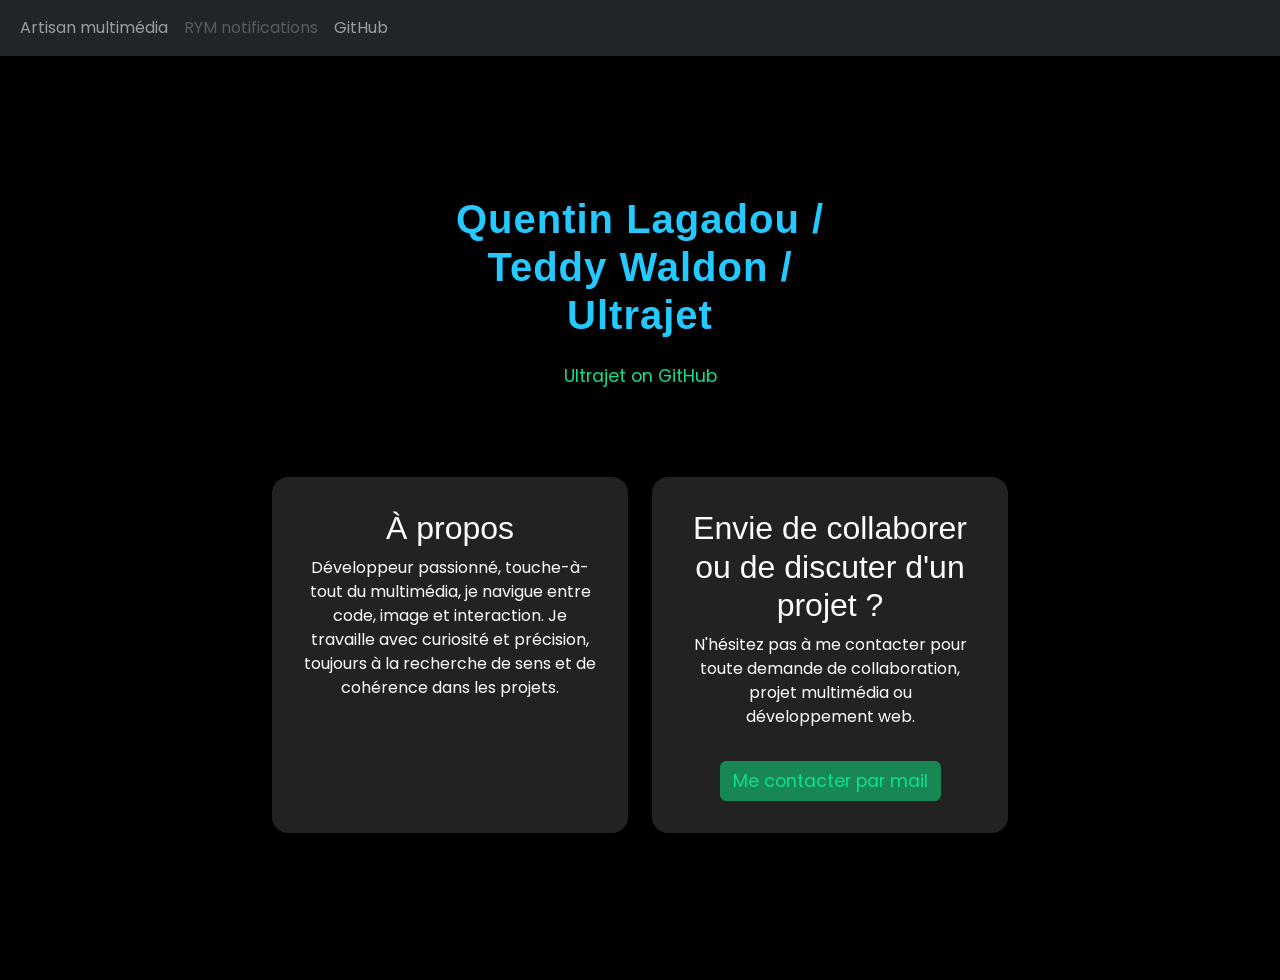
==== index.html @ 109565fb "nettoyage page d'accueil" ====
<!DOCTYPE html>
<html lang="en">
<head>
    <meta charset="UTF-8">
    <meta http-equiv="X-UA-Compatible" content="IE=edge">
    <meta name="viewport" content="width=device-width, initial-scale=1.0">
    <title>Ultrajet's website</title>
    <link href="https://cdn.jsdelivr.net/npm/bootstrap@5.3.6/dist/css/bootstrap.min.css" rel="stylesheet" integrity="sha384-4Q6Gf2aSP4eDXB8Miphtr37CMZZQ5oXLH2yaXMJ2w8e2ZtHTl7GptT4jmndRuHDT" crossorigin="anonymous">
    <!-- link href="https://fonts.googleapis.com/css2?family=Space+Grotesk:wght@400;600;700&display=swap" rel="stylesheet" -->
    <link href="https://fonts.googleapis.com/css2?family=Poppins:wght@400;600;700&display=swap" rel="stylesheet">
</head>
<style>
    body {
        background: black;
        color: white;
        /* font-family: 'Space Grotesk', sans-serif; */
        font-family: 'Poppins', sans-serif;
    }
    .container {
        min-height: 100vh;
    }
    /* Titre principal */
    h1 {
        font-size: 2.5rem;
        font-weight: 700;
        letter-spacing: 1px;
        margin-bottom: 1.5rem;
        color: #23c9ff;
        text-align: center;
        text-shadow: 1px 1px 4px rgba(0, 0, 0, 0.6);
    }
    h1, h2 {
        font-family: 'Space Grotesk', sans-serif;
    }

    /* Conteneur central */
    .container {
        max-width: 800px;
        margin: 0 auto;
        padding: 2rem;
    }

    /* Listes de liens */
    .container ul {
        list-style: none;
        padding-left: 0;
        margin-bottom: 2rem;
        display: flex;
        flex-direction: column;
        gap: 0.75rem;
        align-items: center;
    }

    /* Liens actifs */
    .container a {
        text-decoration: none;
        font-size: 1.1rem;
        color: #0fdf8a;
        transition: color 0.2s ease;
    }

    .container a:hover {
        color: #1aff9c;
    }

    /* Liens barrés / inactifs */
    .container li span[style*="line-through"] {
        color: #888;
        font-style: italic;
    }
    /* Hero Banner */
    .hero-banner {
        background: radial-gradient(ellipse at center, #111 0%, #000 100%);
        padding: 4rem 2rem;
        text-align: center;
        border-bottom: 1px solid #222;
        box-shadow: inset 0 -1px 10px rgba(0, 255, 150, 0.15);
        position: relative;
    }

    .hero-content h1 {
        font-size: 3rem;
        color: #0fdf8a;
        text-shadow: 0 0 8px rgba(15, 223, 138, 0.7);
        margin-bottom: 0.5rem;
        font-family: 'Space Grotesk', sans-serif;
        letter-spacing: 2px;
    }

    .hero-content p {
        font-size: 1.2rem;
        color: #ccc;
        font-weight: 400;
        font-family: 'Inter', sans-serif;
        margin: 0;
    }


    /* Séparateur */
    hr {
        border-color: #444;
        margin: 2rem 0;
    }
    .cta-section {
        background: #222;
        border-radius: 1rem;
        padding: 2rem;
        margin: 2rem 0;
        text-align: center;
        box-shadow: 0 2px 8px rgba(0,0,0,0.3);
        flex: 1 1 0;
        min-width: 260px;
    }
    .cta-btn {
        margin-top: 1rem;
    }
    @media (max-width: 991.98px) {
        .cta-row {
            flex-direction: column !important;
        }
        .cta-section {
            margin: 1rem 0 !important;
        }
    }
    @keyframes fadeIn {
        from { opacity: 0; transform: translateY(20px); }
        to { opacity: 1; transform: translateY(0); }
    }
</style>
<body>
    <nav class="navbar navbar-expand-lg navbar-dark bg-dark mb-4">
        <div class="container-fluid">
            <button class="navbar-toggler" type="button" data-bs-toggle="collapse" data-bs-target="#navbarSupportedContent" aria-controls="navbarSupportedContent" aria-expanded="false" aria-label="Toggle navigation">
                <span class="navbar-toggler-icon"></span>
            </button>
            <div class="collapse navbar-collapse" id="navbarSupportedContent">
                <ul class="navbar-nav me-auto mb-2 mb-lg-0">
                    <li class="nav-item">
                        <a class="nav-link" href="./artisanmultimedia/">Artisan multimédia</a>
                    </li>
                    <li class="nav-item">
                        <a class="nav-link disabled" href="#" tabindex="-1" aria-disabled="true">RYM notifications</a>
                    </li>
                    <li class="nav-item">
                        <a class="nav-link" href="https://github.com/Ultrajet" target="_blank">GitHub</a>
                    </li>
                </ul>
            </div>
        </div>
    </nav>
    <div class="container d-flex justify-content-center flex-column">

        <h1>Quentin Lagadou /<br>Teddy Waldon /<br>Ultrajet</h1>

        <ul>
            <li><a href="https://github.com/Ultrajet" target="_blank">Ultrajet on GitHub</a></li>
        </ul>

        <!-- Sections côte à côte -->
        <div class="d-flex cta-row gap-4 mt-4" style="animation: fadeIn 1.5s ease;">
            <!-- À propos Section -->
            <section class="cta-section">
                <h2>À propos</h2>
                <p>
                    Développeur passionné, touche-à-tout du multimédia, je navigue entre code, image et interaction.
                    Je travaille avec curiosité et précision, toujours à la recherche de sens et de cohérence dans les projets.
                </p>
            </section>
            <!-- Call to Action Section -->
            <section class="cta-section">
                <h2>Envie de collaborer ou de discuter d'un projet&nbsp;?</h2>
                <p>N'hésitez pas à me contacter pour toute demande de collaboration, projet multimédia ou développement web.</p>
                <a href="mailto:quentin.lagadou@gmail.com" class="btn btn-success cta-btn">Me contacter par mail</a>
            </section>
        </div>

    </div>

    <script src="https://cdn.jsdelivr.net/npm/bootstrap@5.3.6/dist/js/bootstrap.bundle.min.js" integrity="sha384-j1CDi7MgGQ12Z7Qab0qlWQ/Qqz24Gc6BM0thvEMVjHnfYGF0rmFCozFSxQBxwHKO" crossorigin="anonymous"></script>
</body>
</html>
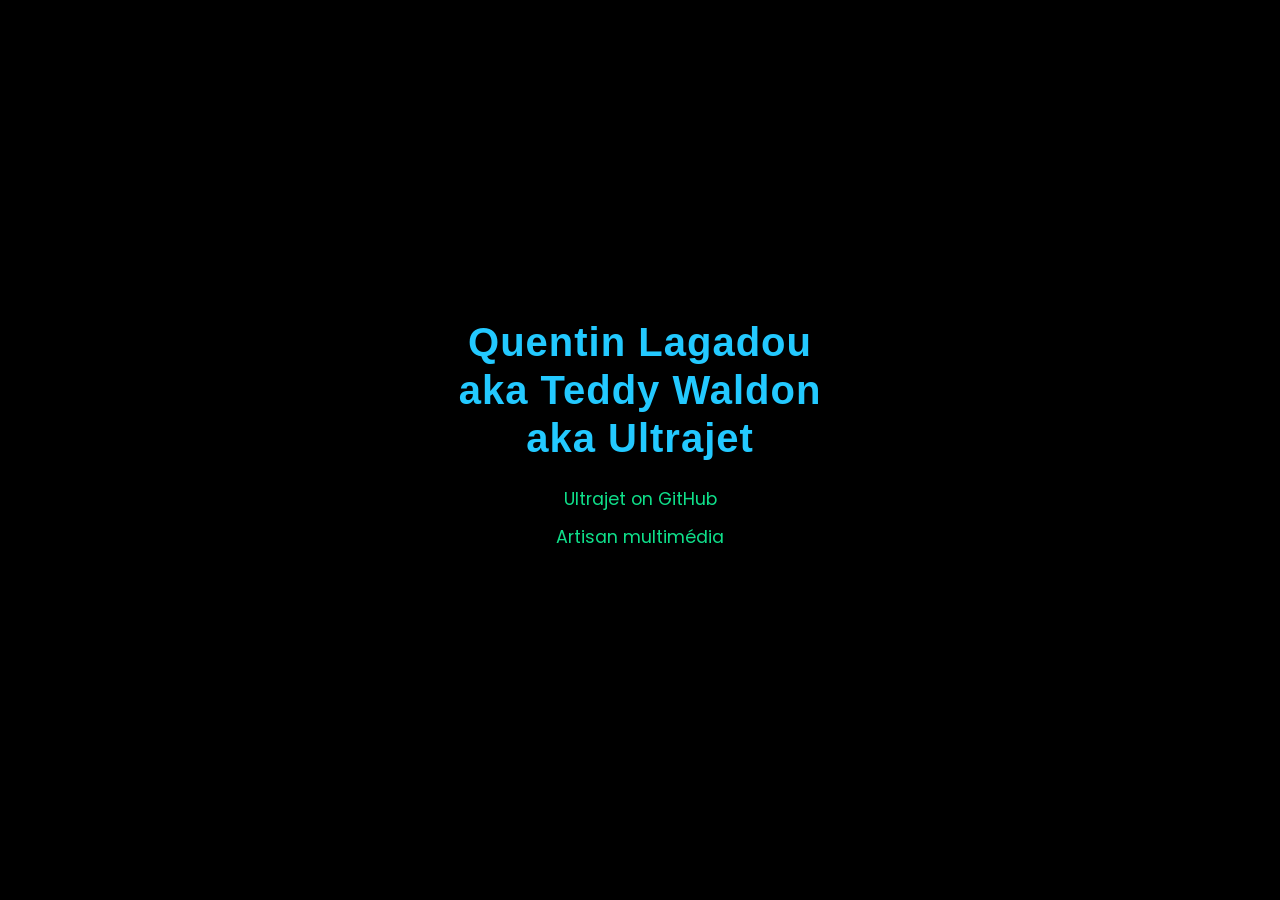
==== commit 68052f1d: "revamp de l'index" ====
--- a/index.html
+++ b/index.html
@@ -56,124 +56,21 @@
         text-decoration: none;
         font-size: 1.1rem;
         color: #0fdf8a;
-        transition: color 0.2s ease;
+        transition: all 0.2s ease;
     }
 
     .container a:hover {
         color: #1aff9c;
-    }
-
-    /* Liens barrés / inactifs */
-    .container li span[style*="line-through"] {
-        color: #888;
-        font-style: italic;
-    }
-    /* Hero Banner */
-    .hero-banner {
-        background: radial-gradient(ellipse at center, #111 0%, #000 100%);
-        padding: 4rem 2rem;
-        text-align: center;
-        border-bottom: 1px solid #222;
-        box-shadow: inset 0 -1px 10px rgba(0, 255, 150, 0.15);
-        position: relative;
-    }
-
-    .hero-content h1 {
-        font-size: 3rem;
-        color: #0fdf8a;
-        text-shadow: 0 0 8px rgba(15, 223, 138, 0.7);
-        margin-bottom: 0.5rem;
-        font-family: 'Space Grotesk', sans-serif;
-        letter-spacing: 2px;
-    }
-
-    .hero-content p {
-        font-size: 1.2rem;
-        color: #ccc;
-        font-weight: 400;
-        font-family: 'Inter', sans-serif;
-        margin: 0;
-    }
-
-
-    /* Séparateur */
-    hr {
-        border-color: #444;
-        margin: 2rem 0;
-    }
-    .cta-section {
-        background: #222;
-        border-radius: 1rem;
-        padding: 2rem;
-        margin: 2rem 0;
-        text-align: center;
-        box-shadow: 0 2px 8px rgba(0,0,0,0.3);
-        flex: 1 1 0;
-        min-width: 260px;
-    }
-    .cta-btn {
-        margin-top: 1rem;
-    }
-    @media (max-width: 991.98px) {
-        .cta-row {
-            flex-direction: column !important;
-        }
-        .cta-section {
-            margin: 1rem 0 !important;
-        }
-    }
-    @keyframes fadeIn {
-        from { opacity: 0; transform: translateY(20px); }
-        to { opacity: 1; transform: translateY(0); }
+        text-decoration: underline;
     }
 </style>
 <body>
-    <nav class="navbar navbar-expand-lg navbar-dark bg-dark mb-4">
-        <div class="container-fluid">
-            <button class="navbar-toggler" type="button" data-bs-toggle="collapse" data-bs-target="#navbarSupportedContent" aria-controls="navbarSupportedContent" aria-expanded="false" aria-label="Toggle navigation">
-                <span class="navbar-toggler-icon"></span>
-            </button>
-            <div class="collapse navbar-collapse" id="navbarSupportedContent">
-                <ul class="navbar-nav me-auto mb-2 mb-lg-0">
-                    <li class="nav-item">
-                        <a class="nav-link" href="./artisanmultimedia/">Artisan multimédia</a>
-                    </li>
-                    <li class="nav-item">
-                        <a class="nav-link disabled" href="#" tabindex="-1" aria-disabled="true">RYM notifications</a>
-                    </li>
-                    <li class="nav-item">
-                        <a class="nav-link" href="https://github.com/Ultrajet" target="_blank">GitHub</a>
-                    </li>
-                </ul>
-            </div>
-        </div>
-    </nav>
     <div class="container d-flex justify-content-center flex-column">
-
-        <h1>Quentin Lagadou /<br>Teddy Waldon /<br>Ultrajet</h1>
-
+        <h1>Quentin Lagadou<br>aka Teddy Waldon<br>aka Ultrajet</h1>
         <ul>
             <li><a href="https://github.com/Ultrajet" target="_blank">Ultrajet on GitHub</a></li>
+            <li><a class="nav-link" href="./artisanmultimedia/">Artisan multimédia</a></li>
         </ul>
-
-        <!-- Sections côte à côte -->
-        <div class="d-flex cta-row gap-4 mt-4" style="animation: fadeIn 1.5s ease;">
-            <!-- À propos Section -->
-            <section class="cta-section">
-                <h2>À propos</h2>
-                <p>
-                    Développeur passionné, touche-à-tout du multimédia, je navigue entre code, image et interaction.
-                    Je travaille avec curiosité et précision, toujours à la recherche de sens et de cohérence dans les projets.
-                </p>
-            </section>
-            <!-- Call to Action Section -->
-            <section class="cta-section">
-                <h2>Envie de collaborer ou de discuter d'un projet&nbsp;?</h2>
-                <p>N'hésitez pas à me contacter pour toute demande de collaboration, projet multimédia ou développement web.</p>
-                <a href="mailto:quentin.lagadou@gmail.com" class="btn btn-success cta-btn">Me contacter par mail</a>
-            </section>
-        </div>
-
     </div>
 
     <script src="https://cdn.jsdelivr.net/npm/bootstrap@5.3.6/dist/js/bootstrap.bundle.min.js" integrity="sha384-j1CDi7MgGQ12Z7Qab0qlWQ/Qqz24Gc6BM0thvEMVjHnfYGF0rmFCozFSxQBxwHKO" crossorigin="anonymous"></script>
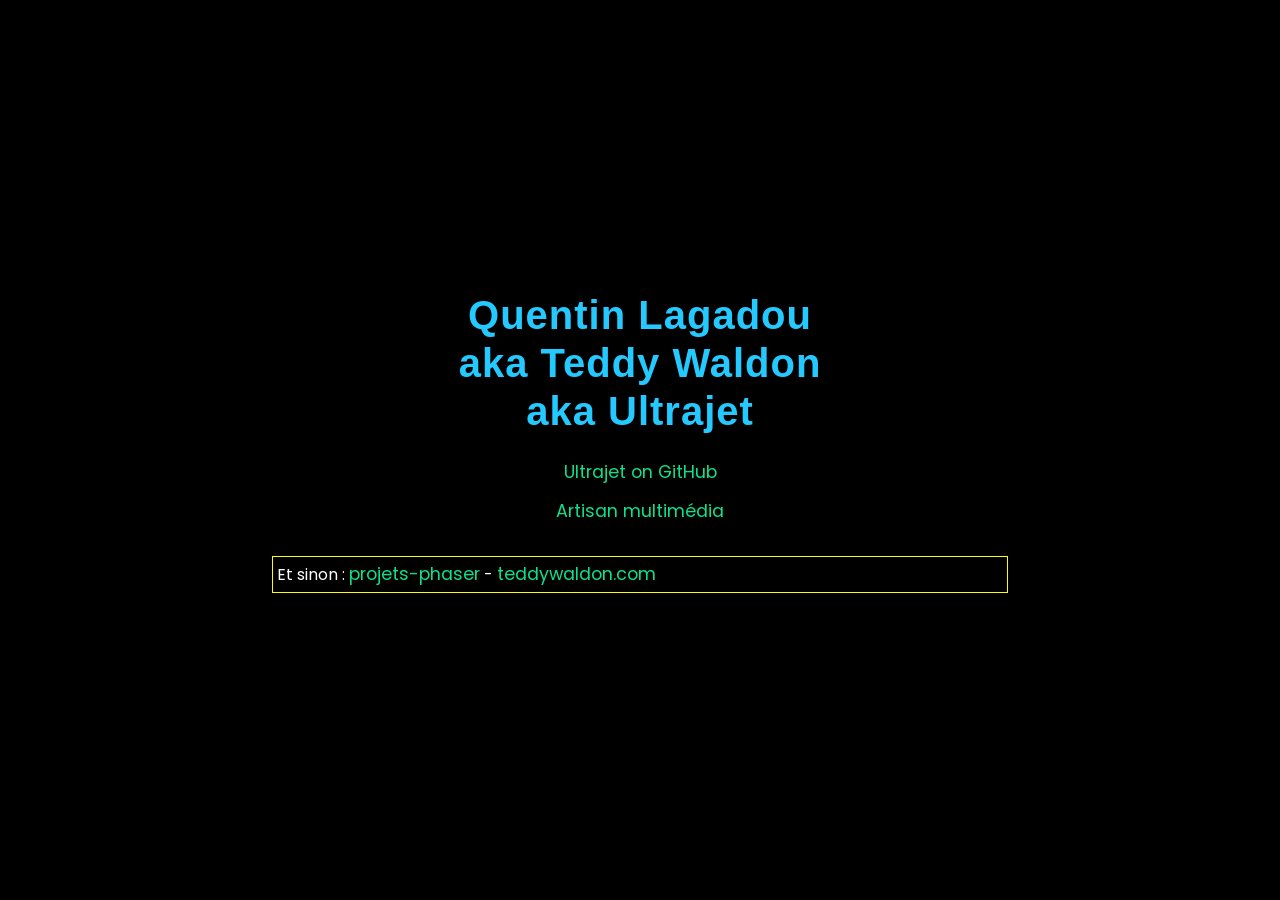
==== commit dbef937c: "Update index.html" ====
--- a/index.html
+++ b/index.html
@@ -63,6 +63,11 @@
         color: #1aff9c;
         text-decoration: underline;
     }
+
+    .other-links {
+        border: 1px solid yellow;
+        padding: 4px;
+    }
 </style>
 <body>
     <div class="container d-flex justify-content-center flex-column">
@@ -71,8 +76,8 @@
             <li><a href="https://github.com/Ultrajet" target="_blank">Ultrajet on GitHub</a></li>
             <li><a class="nav-link" href="./artisanmultimedia/">Artisan multimédia</a></li>
         </ul>
+        <p class="other-links">Et sinon : <a href="./projets-phaser/" target="_blank">projets-phaser</a> - <a href="./teddywaldon.com/" target="_blank">teddywaldon.com</a></p>
     </div>
-
     <script src="https://cdn.jsdelivr.net/npm/bootstrap@5.3.6/dist/js/bootstrap.bundle.min.js" integrity="sha384-j1CDi7MgGQ12Z7Qab0qlWQ/Qqz24Gc6BM0thvEMVjHnfYGF0rmFCozFSxQBxwHKO" crossorigin="anonymous"></script>
 </body>
 </html>
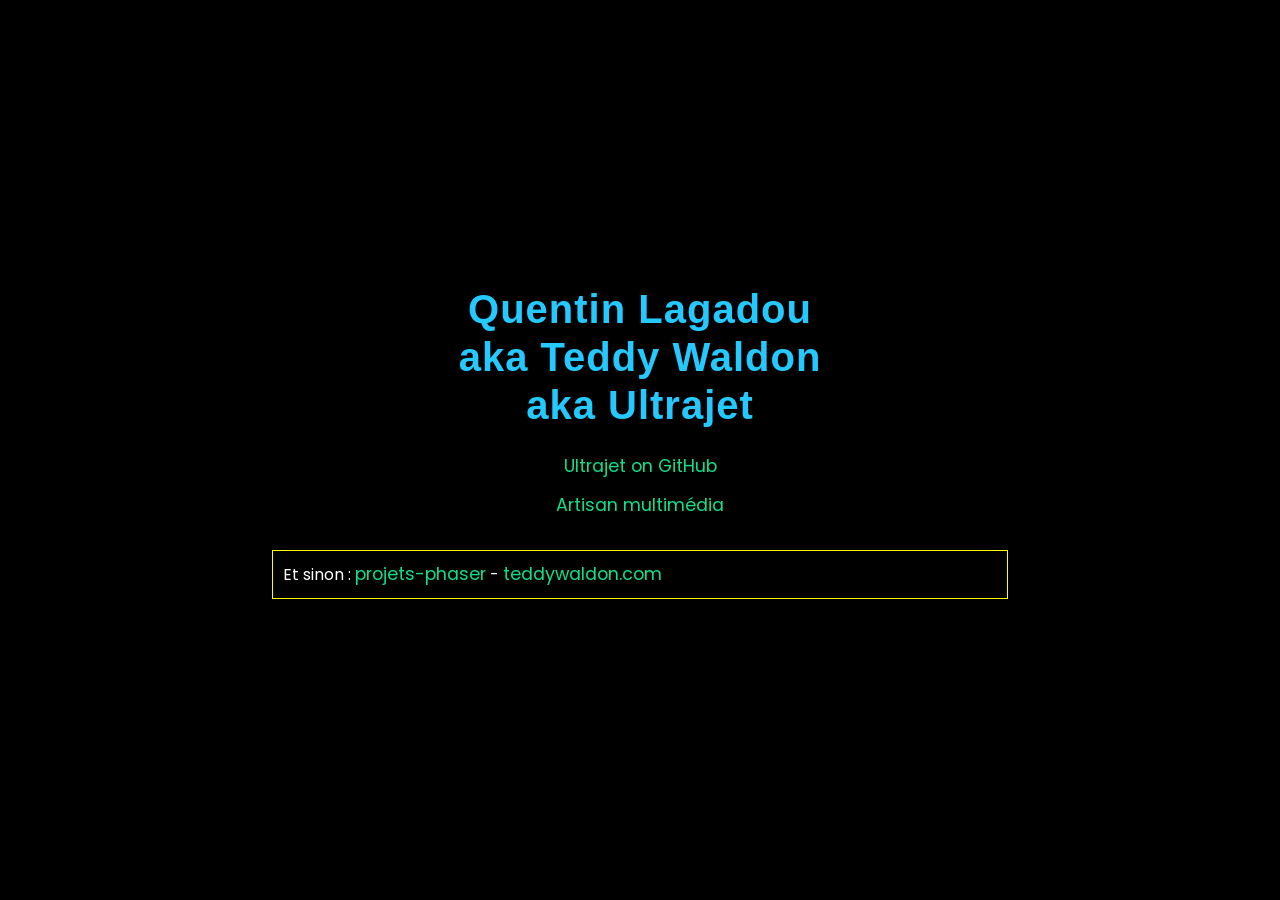
==== commit bcf50736: "Update index.html" ====
--- a/index.html
+++ b/index.html
@@ -28,11 +28,32 @@
         color: #23c9ff;
         text-align: center;
         text-shadow: 1px 1px 4px rgba(0, 0, 0, 0.6);
-    }
-    h1, h2 {
-        font-family: 'Space Grotesk', sans-serif;
+        animation: glow 1s ease-in-out infinite alternate;
     }
 
+@-webkit-keyframes glow {
+  from {
+    text-shadow:
+      0 0 10px rgba(35, 201, 255, 0.8),
+      0 0 20px rgba(35, 201, 255, 0.6),
+      0 0 30px rgba(0, 162, 255, 0.5),
+      0 0 40px rgba(0, 162, 255, 0.4),
+      0 0 50px rgba(0, 122, 204, 0.3),
+      0 0 60px rgba(0, 122, 204, 0.2),
+      0 0 70px rgba(0, 86, 153, 0.1);
+  }
+
+  to {
+    text-shadow:
+      0 0 20px rgba(35, 201, 255, 0.8),
+      0 0 30px rgba(0, 162, 255, 0.6),
+      0 0 40px rgba(0, 162, 255, 0.5),
+      0 0 50px rgba(0, 122, 204, 0.4),
+      0 0 60px rgba(0, 122, 204, 0.3),
+      0 0 70px rgba(0, 86, 153, 0.2),
+      0 0 80px rgba(0, 86, 153, 0.1);
+  }
+}
     /* Conteneur central */
     .container {
         max-width: 800px;
@@ -66,7 +87,7 @@
 
     .other-links {
         border: 1px solid yellow;
-        padding: 4px;
+        padding: 10px;
     }
 </style>
 <body>
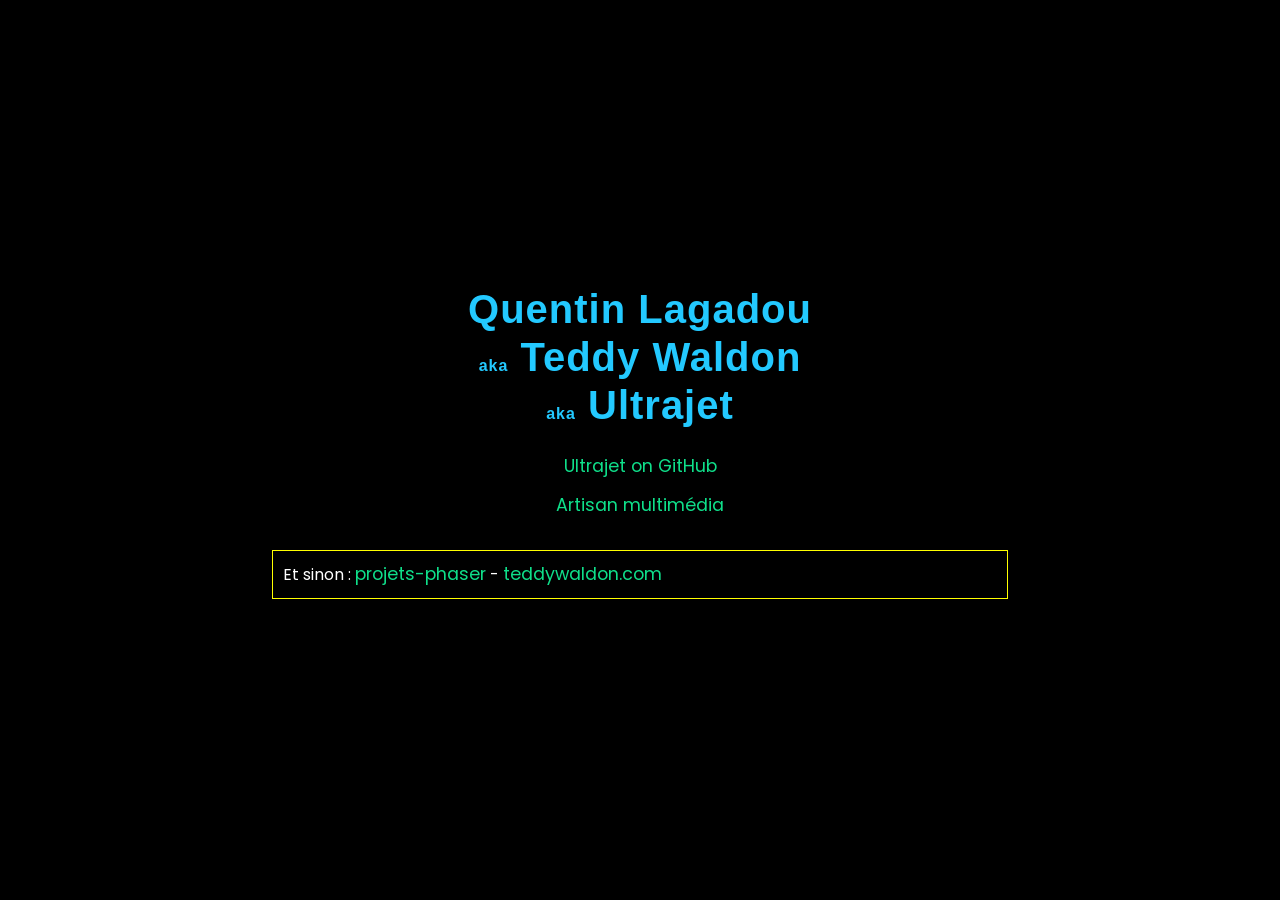
==== commit bf67f585: "Update index.html" ====
--- a/index.html
+++ b/index.html
@@ -92,7 +92,7 @@
 </style>
 <body>
     <div class="container d-flex justify-content-center flex-column">
-        <h1>Quentin Lagadou<br>aka Teddy Waldon<br>aka Ultrajet</h1>
+        <h1>Quentin Lagadou<br><span style="font-size: medium;">aka</span> Teddy Waldon<br><span style="font-size: medium;">aka</span> Ultrajet</h1>
         <ul>
             <li><a href="https://github.com/Ultrajet" target="_blank">Ultrajet on GitHub</a></li>
             <li><a class="nav-link" href="./artisanmultimedia/">Artisan multimédia</a></li>
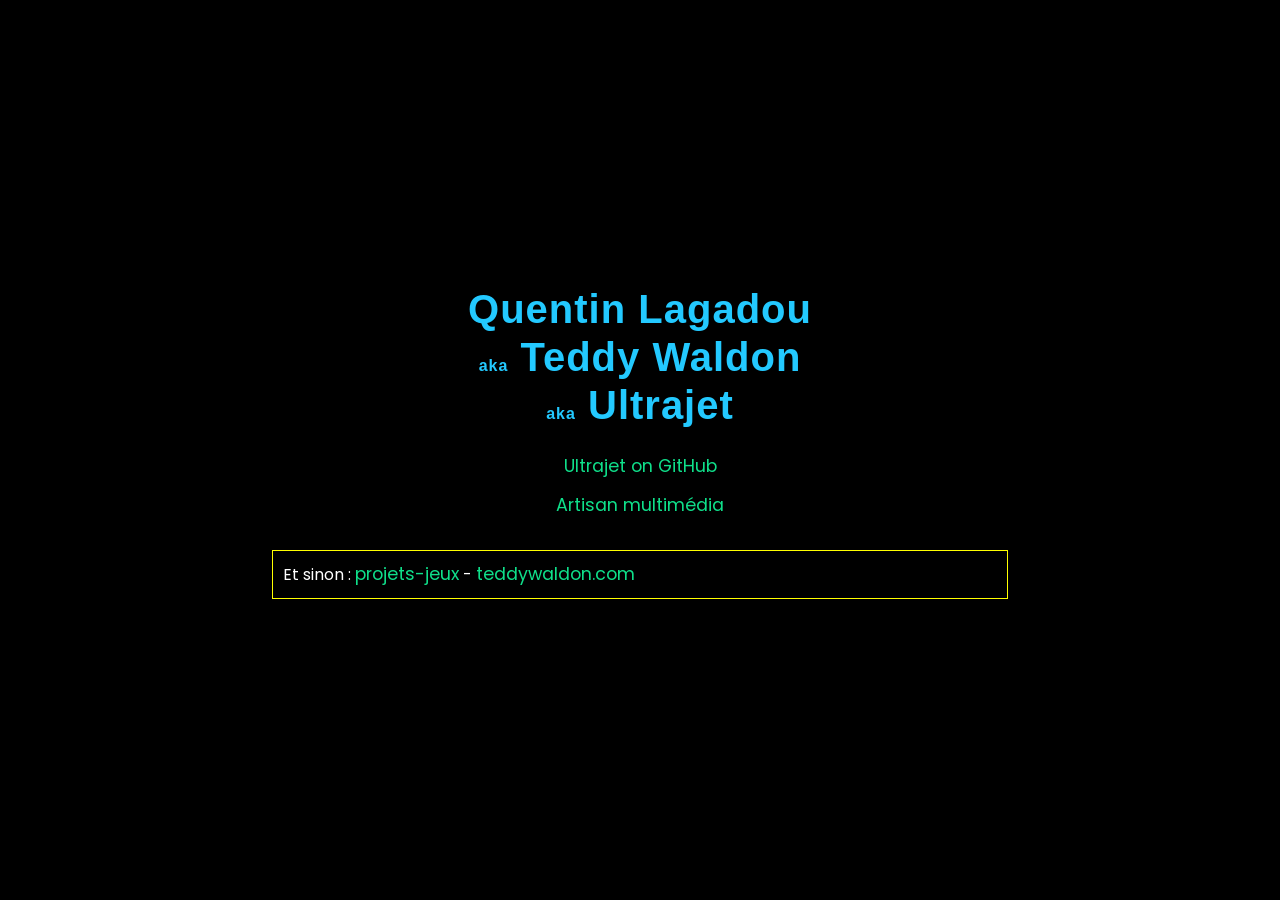
==== commit 14f6196d: "rename projets-jeux" ====
--- a/index.html
+++ b/index.html
@@ -31,29 +31,30 @@
         animation: glow 1s ease-in-out infinite alternate;
     }
 
-@-webkit-keyframes glow {
-  from {
-    text-shadow:
-      0 0 10px rgba(35, 201, 255, 0.8),
-      0 0 20px rgba(35, 201, 255, 0.6),
-      0 0 30px rgba(0, 162, 255, 0.5),
-      0 0 40px rgba(0, 162, 255, 0.4),
-      0 0 50px rgba(0, 122, 204, 0.3),
-      0 0 60px rgba(0, 122, 204, 0.2),
-      0 0 70px rgba(0, 86, 153, 0.1);
-  }
+    @-webkit-keyframes glow {
+        from {
+            text-shadow:
+            0 0 10px rgba(35, 201, 255, 0.8),
+            0 0 20px rgba(35, 201, 255, 0.6),
+            0 0 30px rgba(0, 162, 255, 0.5),
+            0 0 40px rgba(0, 162, 255, 0.4),
+            0 0 50px rgba(0, 122, 204, 0.3),
+            0 0 60px rgba(0, 122, 204, 0.2),
+            0 0 70px rgba(0, 86, 153, 0.1);
+        }
 
-  to {
-    text-shadow:
-      0 0 20px rgba(35, 201, 255, 0.8),
-      0 0 30px rgba(0, 162, 255, 0.6),
-      0 0 40px rgba(0, 162, 255, 0.5),
-      0 0 50px rgba(0, 122, 204, 0.4),
-      0 0 60px rgba(0, 122, 204, 0.3),
-      0 0 70px rgba(0, 86, 153, 0.2),
-      0 0 80px rgba(0, 86, 153, 0.1);
-  }
-}
+        to {
+            text-shadow:
+            0 0 20px rgba(35, 201, 255, 0.8),
+            0 0 30px rgba(0, 162, 255, 0.6),
+            0 0 40px rgba(0, 162, 255, 0.5),
+            0 0 50px rgba(0, 122, 204, 0.4),
+            0 0 60px rgba(0, 122, 204, 0.3),
+            0 0 70px rgba(0, 86, 153, 0.2),
+            0 0 80px rgba(0, 86, 153, 0.1);
+        }
+    }
+
     /* Conteneur central */
     .container {
         max-width: 800px;
@@ -97,7 +98,7 @@
             <li><a href="https://github.com/Ultrajet" target="_blank">Ultrajet on GitHub</a></li>
             <li><a class="nav-link" href="./artisanmultimedia/">Artisan multimédia</a></li>
         </ul>
-        <p class="other-links">Et sinon : <a href="./projets-phaser/" target="_blank">projets-phaser</a> - <a href="./teddywaldon.com/" target="_blank">teddywaldon.com</a></p>
+        <p class="other-links">Et sinon : <a href="./projets-jeux/" target="_blank">projets-jeux</a> - <a href="./teddywaldon.com/" target="_blank">teddywaldon.com</a></p>
     </div>
     <script src="https://cdn.jsdelivr.net/npm/bootstrap@5.3.6/dist/js/bootstrap.bundle.min.js" integrity="sha384-j1CDi7MgGQ12Z7Qab0qlWQ/Qqz24Gc6BM0thvEMVjHnfYGF0rmFCozFSxQBxwHKO" crossorigin="anonymous"></script>
 </body>
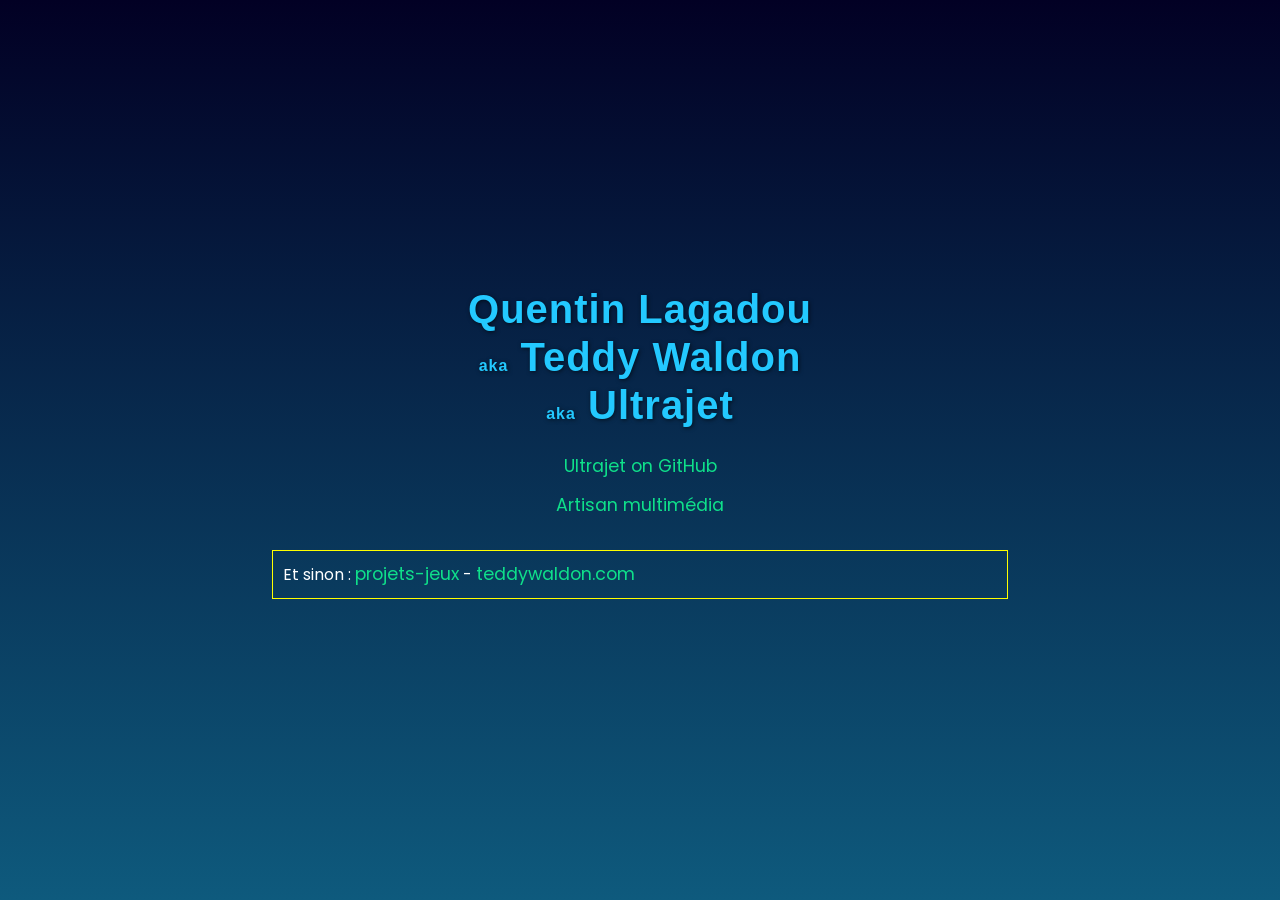
==== commit 71d3e66f: "background gradient" ====
--- a/index.html
+++ b/index.html
@@ -11,7 +11,8 @@
 </head>
 <style>
     body {
-        background: black;
+        background: #020024;
+        background: linear-gradient(180deg, rgba(2, 0, 36, 1) 0%, rgba(14, 90, 125, 1) 100%);
         color: white;
         /* font-family: 'Space Grotesk', sans-serif; */
         font-family: 'Poppins', sans-serif;
